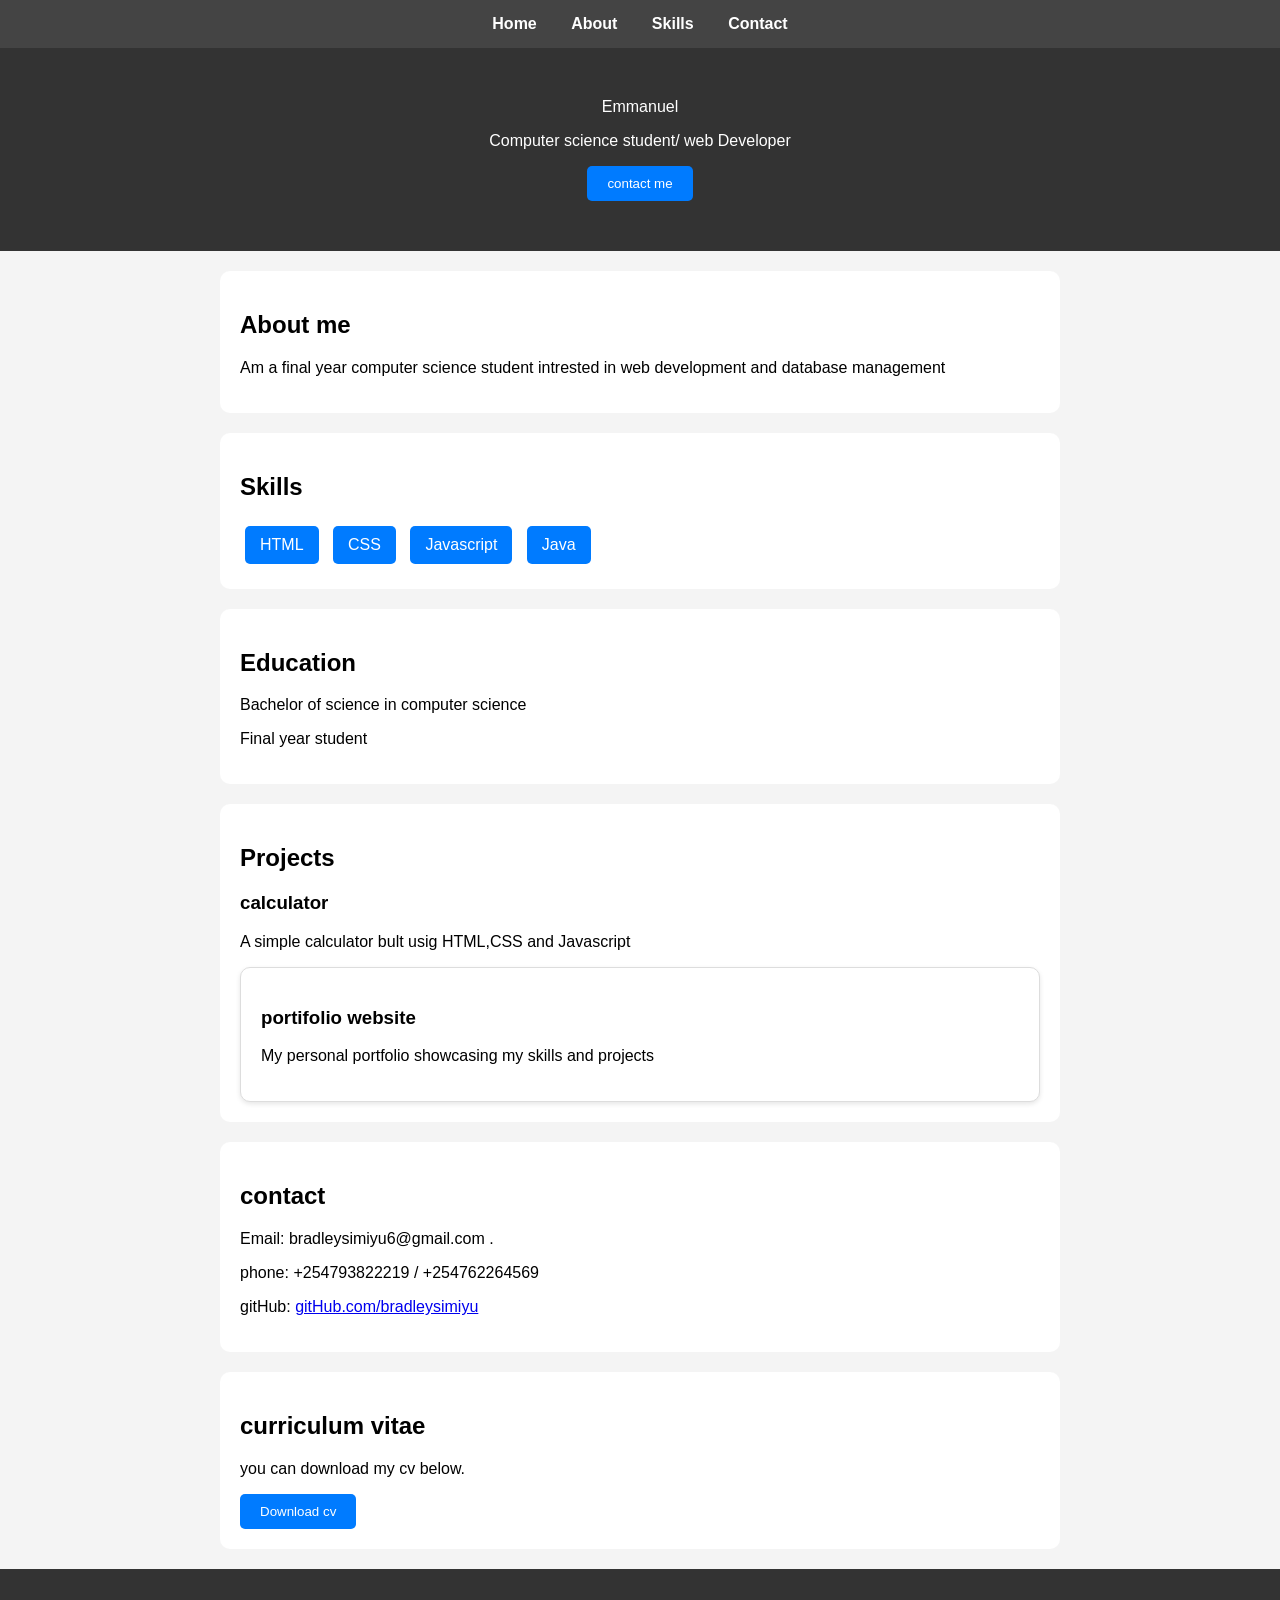
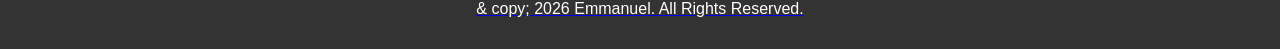
==== index.html @ c54b7d87 "Rename portfolio.html to index.html" ====
<!DOCTYPE html>
<html>
    <heade>
        <title>MY PORTFOLIO</title>
        <link rel="stylesheet" href="portfolio.css">
    </heade>
    <body>
       <nav>
    <a href="#home">Home</a>
    <a href="#about">About</a>
    <a href="#skills">Skills</a>
    <a href="#contact">Contact</a>
</nav> 

        <header id="home"
       
        <h1> Emmanuel </h1>
        <p> Computer science student/ web Developer</p>
        <button onclick="showmessage()">contact me</button>
        
</header>
<section id="about">
    <h2>About me </h2>
    <p>Am a final year computer science student intrested in  web development and database management</p>
</section>
<section id="skills">
    <h2>Skills</h2>
   <div class="skill">HTML</div>
   <div class="skill">CSS</div>
   <div class="skill">Javascript</div>
   <div class="skill">Java</div>




   </div>
</section>
<section id="education">
<h2>Education</h2>
<p>Bachelor of science in computer science</p>
<p>Final year student</p>

</section>
<section>
   <h2>Projects</h2> 
   <div class="Project">
<h3>calculator</h3>
<p> A simple calculator bult usig HTML,CSS and Javascript</p>

   </div>
   <div class="project">
    <h3>portifolio website</h3>
    <p> My personal portfolio showcasing my skills and projects</p>

   </div>
</section>

<section id="contact">
    <h2>contact</h2>

    <p> Email: bradleysimiyu6@gmail.com .</p>
    <p>phone: +254793822219 / +254762264569</p>
    <p>gitHub:
        <a href="https://gitHub.com/braleysimiyu">
            gitHub.com/bradleysimiyu

        </a>
    </p>

</section>
<section id="cv">
    <h2>curriculum vitae</h2>
    <p>you can download my cv below.</p>
    <a href="cv.pdf" download> 
        <button>Download cv</button>
</section>
<footer> 
    <p>& copy; 2026 Emmanuel. All Rights Reserved. </p>
</footer>
<script src="portfolio.js"></script>
    </body>


</html>
---- portfolio.css ----
body {
font-family: arial, sans-serif;
margin: 0;
background-color: #f4f4f4;
}
header {
    background: #333;
    color: white;
    text-align: center;
    padding:50px 20px;
    background-color: #333;
}
section {
    padding: 20px;
}
nav {
background: #555;
padding: 15px;
text-align: center;
background-color: #444;
}
nav a {
    color: white;
    text-decoration: none;
    margin: 15px;
    font-weight: bold;

}
nav a:hover{ 
  color: yellow;  
}
button:hover{
   transform: scale(1.05); 
   background-color: #0056b3;
}
section {
max-width: 800px; 
margin:20px auto;   
padding: 20px;
background: white;
border-radius: 10px;
}
footer {
 background: #333;  
 color: white;
 text-align: center;
 padding: 15px;
 margin-top: 20px; 
}

.project {
  border: 1px solid #ddd;  
  padding: 20px;
   margin-top: 15px 0;
  border-radius: 10px;
  background: white;
  box-shadow: 0 2px 5px rgba(0, 0, 0, 0.1);
}

.project:hover{
    transform: scale(1.02);
}

button{
    background-color: #007bff;
    color: white;
    border: none;
    padding: 10px 20px;
    border-radius: 5px;
    cursor: pointer;
}

.profile-pic{
    width: 120px;
    height: 120px;
    border-radius: 50%;
    margin-bottom: 15px;
    object-fit: cover;
}
.skill{
    display: inline-block;
    background: #007bff;
    color: white;
    padding: 10px 15px;
    margin: 5px;
    border-radius: 5px;
}
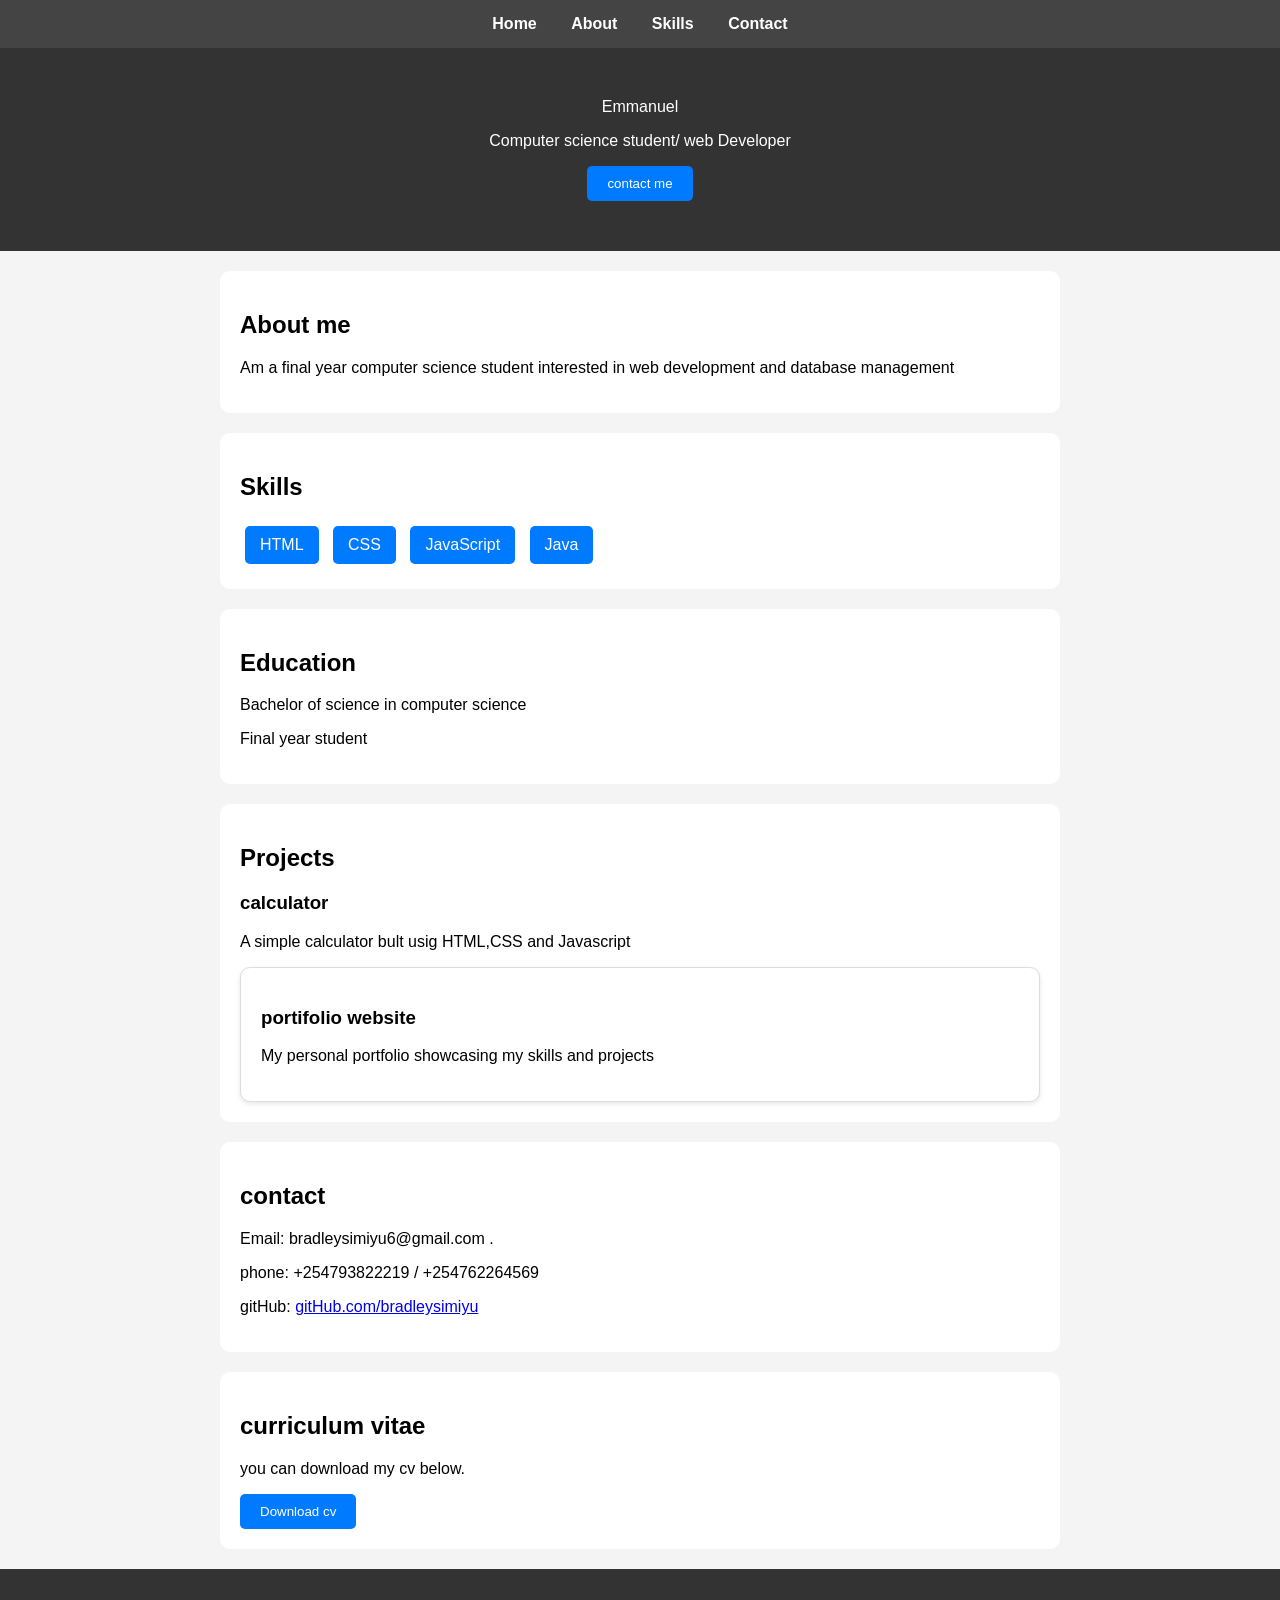
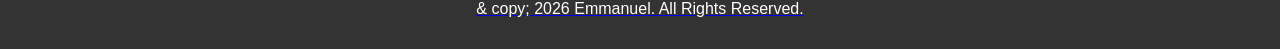
==== commit 40757fc7: "Update index.html" ====
--- a/index.html
+++ b/index.html
@@ -21,13 +21,13 @@
 </header>
 <section id="about">
     <h2>About me </h2>
-    <p>Am a final year computer science student intrested in  web development and database management</p>
+    <p>Am a final year computer science student interested in  web development and database management</p>
 </section>
 <section id="skills">
     <h2>Skills</h2>
    <div class="skill">HTML</div>
    <div class="skill">CSS</div>
-   <div class="skill">Javascript</div>
+   <div class="skill">JavaScript</div>
    <div class="skill">Java</div>
 
 
